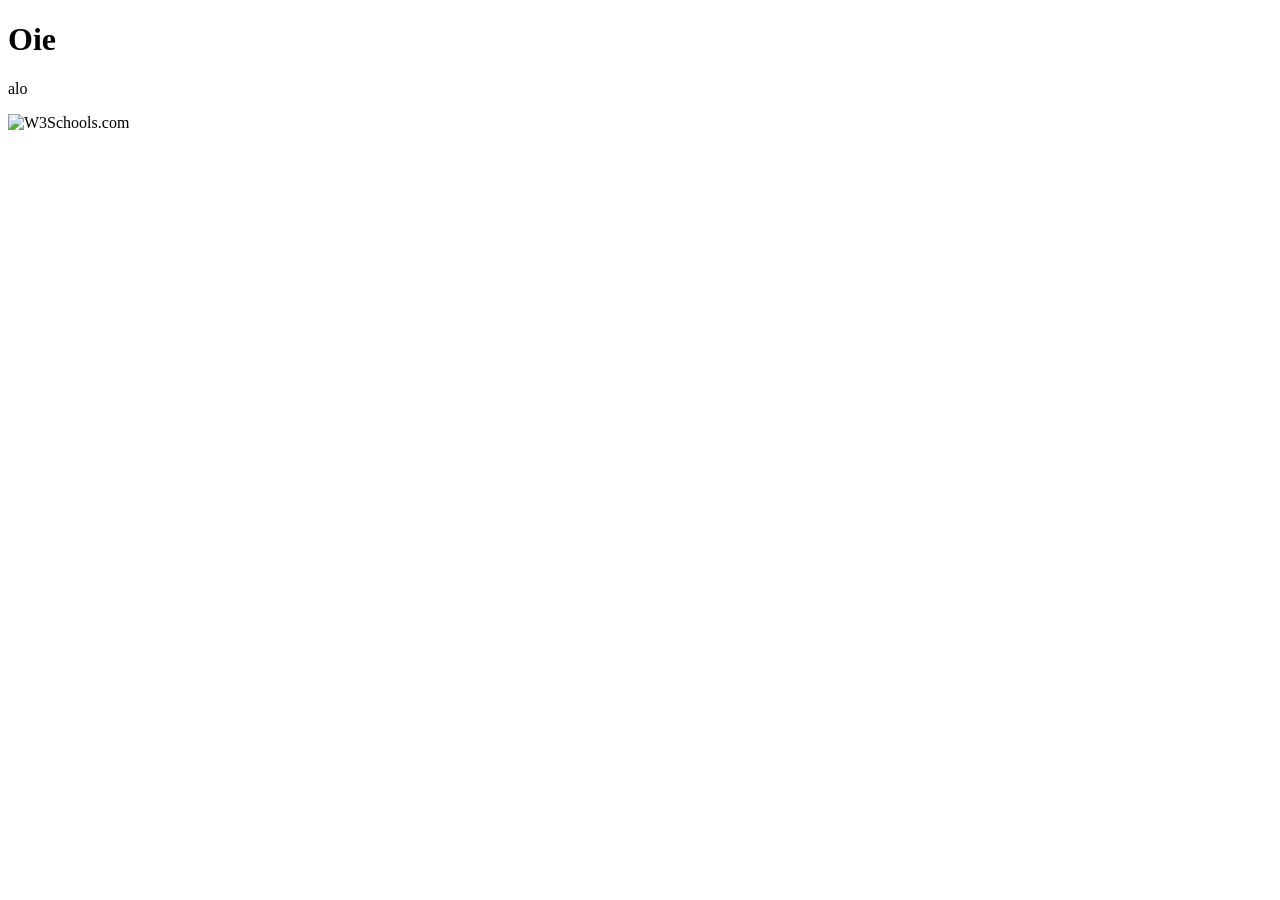
==== Estudos/web/index.html @ 8e71e8d0 "Html file" ====
<!DOCTYPE html>
<html>

<head>
    <title>Page Title</title>
</head>

<body>

    <h1>Oie</h1>
    <p>alo </p>
    <img src="w3schools.jpg" alt="W3Schools.com" width="104" height="142"

</body>

</html>
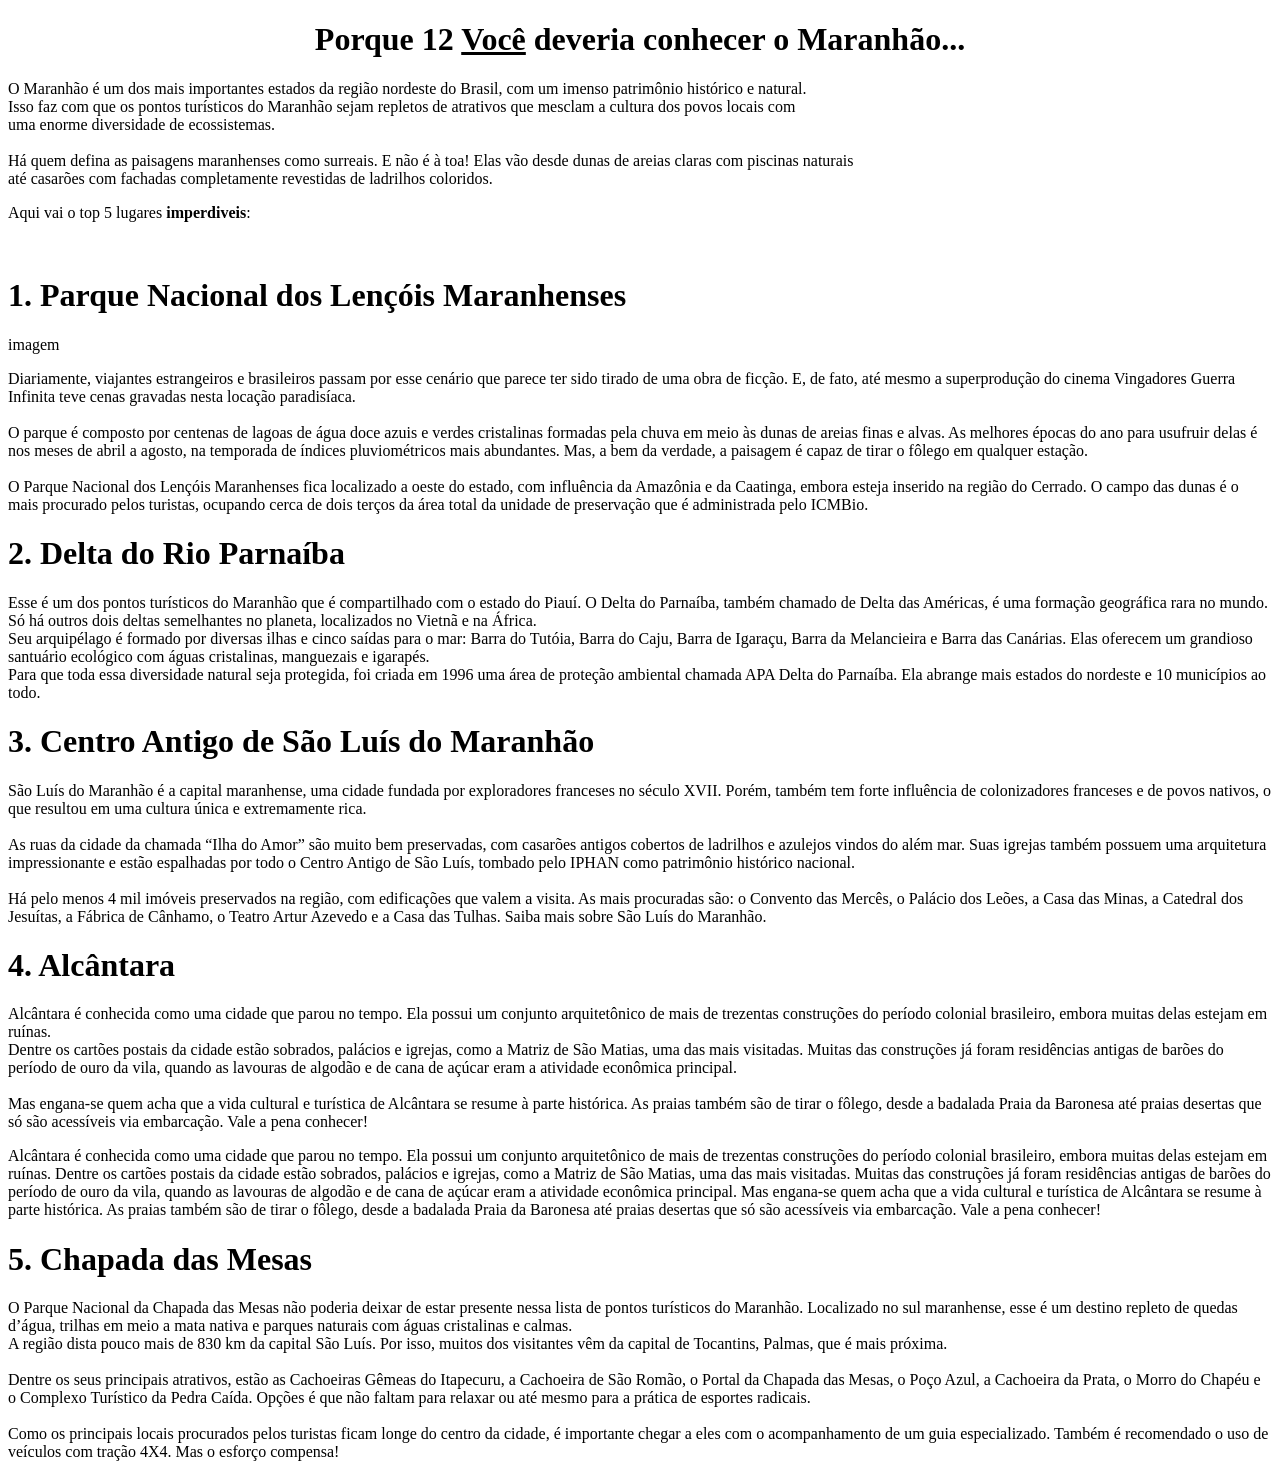
==== commit b4da8cb5: "Muitas coisas, arquivo imagens html css" ====
--- a/Estudos/web/index.html
+++ b/Estudos/web/index.html
@@ -2,15 +2,97 @@
 <html>
 
 <head>
-    <title>Page Title</title>
+    <title>Turismo</title>
+    <link rel="stylesheet" href="css/estilo.css">
 </head>
 
 <body>
+<div> 
+<h1 class="titulo">Porque 12 <u>Você</u> deveria conhecer o Maranhão...</h1> <!-- colocar imagem apontando no Voce-->
+<p>O Maranhão é um dos mais importantes estados da região nordeste do Brasil, com um imenso patrimônio histórico e natural. <br>
+Isso faz com que os pontos turísticos do Maranhão sejam repletos de atrativos que mesclam a cultura dos povos locais com <br>
+uma enorme diversidade de ecossistemas. <br> <br> <!-- Quebralinha -->
 
-    <h1>Oie</h1>
-    <p>alo </p>
-    <img src="w3schools.jpg" alt="W3Schools.com" width="104" height="142"
+Há quem defina as paisagens maranhenses como surreais. E não é à toa! Elas vão desde dunas de areias claras com piscinas
+naturais <br> até casarões com fachadas completamente revestidas de ladrilhos coloridos.</p>
 
+<p>Aqui vai o top 5 lugares <strong>imperdiveis</strong>: </p> <br>
+
+<h1>1. <strong>Parque Nacional dos Lençóis Maranhenses</strong></h1>
+
+imagem
+
+<p>Diariamente, viajantes estrangeiros e brasileiros passam por esse cenário que parece ter sido tirado de uma obra de
+ficção. E, de fato, até mesmo a superprodução do cinema Vingadores Guerra Infinita teve cenas gravadas nesta locação
+paradisíaca. <br><br>
+
+O parque é composto por centenas de lagoas de água doce azuis e verdes cristalinas formadas pela chuva em meio às dunas
+de areias finas e alvas. As melhores épocas do ano para usufruir delas é nos meses de abril a agosto, na temporada de
+índices pluviométricos mais abundantes. Mas, a bem da verdade, a paisagem é capaz de tirar o fôlego em qualquer estação. <br><br>
+
+O Parque Nacional dos Lençóis Maranhenses fica localizado a oeste do estado, com influência da Amazônia e da Caatinga, 
+embora esteja inserido na região do Cerrado. O campo das dunas é o mais procurado pelos turistas, ocupando cerca de dois
+terços da área total da unidade de preservação que é administrada pelo ICMBio.</p>
+
+<h1>2. <strong>Delta do Rio Parnaíba</strong></h1>
+
+<p>Esse é um dos pontos turísticos do Maranhão que é compartilhado com o estado do Piauí. O Delta do Parnaíba, também
+chamado de Delta das Américas, é uma formação geográfica rara no mundo. Só há outros dois deltas semelhantes no planeta,
+localizados no Vietnã e na África. <br>
+
+Seu arquipélago é formado por diversas ilhas e cinco saídas para o mar: Barra do Tutóia, Barra do Caju, Barra de
+Igaraçu, Barra da Melancieira e Barra das Canárias. Elas oferecem um grandioso santuário ecológico com águas
+cristalinas, manguezais e igarapés. <br>
+
+Para que toda essa diversidade natural seja protegida, foi criada em 1996 uma área de proteção ambiental chamada APA
+Delta do Parnaíba. Ela abrange mais estados do nordeste e 10 municípios ao todo.</p>
+
+<h1>3. <strong>Centro Antigo de São Luís do Maranhão</strong></h1>
+<p>São Luís do Maranhão é a capital maranhense, uma cidade fundada por exploradores franceses no século XVII. Porém, também
+tem forte influência de colonizadores franceses e de povos nativos, o que resultou em uma cultura única e extremamente
+rica. <br><br>
+
+As ruas da cidade da chamada “Ilha do Amor” são muito bem preservadas, com casarões antigos cobertos de ladrilhos e
+azulejos vindos do além mar. Suas igrejas também possuem uma arquitetura impressionante e estão espalhadas por todo o
+Centro Antigo de São Luís, tombado pelo IPHAN como patrimônio histórico nacional. <br> <br>
+
+Há pelo menos 4 mil imóveis preservados na região, com edificações que valem a visita. As mais procuradas são: o
+Convento das Mercês, o Palácio dos Leões, a Casa das Minas, a Catedral dos Jesuítas, a Fábrica de Cânhamo, o Teatro
+Artur Azevedo e a Casa das Tulhas. Saiba mais sobre São Luís do Maranhão.</p>
+
+<h1>4. <strong>Alcântara</strong></h1>
+<p>Alcântara é conhecida como uma cidade que parou no tempo. Ela possui um conjunto arquitetônico de mais de trezentas
+construções do período colonial brasileiro, embora muitas delas estejam em ruínas. <br>
+
+Dentre os cartões postais da cidade estão sobrados, palácios e igrejas, como a Matriz de São Matias, uma das mais
+visitadas. Muitas das construções já foram residências antigas de barões do período de ouro da vila, quando as lavouras
+de algodão e de cana de açúcar eram a atividade econômica principal. <br><br>
+
+Mas engana-se quem acha que a vida cultural e turística de Alcântara se resume à parte histórica. As praias também são
+de tirar o fôlego, desde a badalada Praia da Baronesa até praias desertas que só são acessíveis via embarcação. Vale a
+pena conhecer!</p>
+Alcântara é conhecida como uma cidade que parou no tempo. Ela possui um conjunto arquitetônico de mais de trezentas construções do período colonial brasileiro, embora muitas delas estejam em ruínas.
+
+Dentre os cartões postais da cidade estão sobrados, palácios e igrejas, como a Matriz de São Matias, uma das mais visitadas. Muitas das construções já foram residências antigas de barões do período de ouro da vila, quando as lavouras de algodão e de cana de açúcar eram a atividade econômica principal.
+
+Mas engana-se quem acha que a vida cultural e turística de Alcântara se resume à parte histórica. As praias também são de tirar o fôlego, desde a badalada Praia da Baronesa até praias desertas que só são acessíveis via embarcação. Vale a pena conhecer!
+
+<h1>5. <strong>Chapada das Mesas</strong></h1>
+
+<p>O Parque Nacional da Chapada das Mesas não poderia deixar de estar presente nessa lista de pontos turísticos do
+Maranhão. Localizado no sul maranhense, esse é um destino repleto de quedas d’água, trilhas em meio a mata nativa e
+parques naturais com águas cristalinas e calmas. <br>
+
+A região dista pouco mais de 830 km da capital São Luís. Por isso, muitos dos visitantes vêm da capital de Tocantins,
+Palmas, que é mais próxima. <br> <br>
+
+Dentre os seus principais atrativos, estão as Cachoeiras Gêmeas do Itapecuru, a Cachoeira de São Romão, o Portal da
+Chapada das Mesas, o Poço Azul, a Cachoeira da Prata, o Morro do Chapéu e o Complexo Turístico da Pedra Caída. Opções é
+que não faltam para relaxar ou até mesmo para a prática de esportes radicais. <br> <br>
+
+Como os principais locais procurados pelos turistas ficam longe do centro da cidade, é importante chegar a eles com o
+acompanhamento de um guia especializado. Também é recomendado o uso de veículos com tração 4X4. Mas o esforço compensa!</p>
+</div>
 </body>
 
 </html>
--- a/Estudos/web/css/estilo.css
+++ b/Estudos/web/css/estilo.css
@@ -0,0 +1,4 @@
+.titulo {
+    text-align: center;
+    font-size: 2rem;
+}
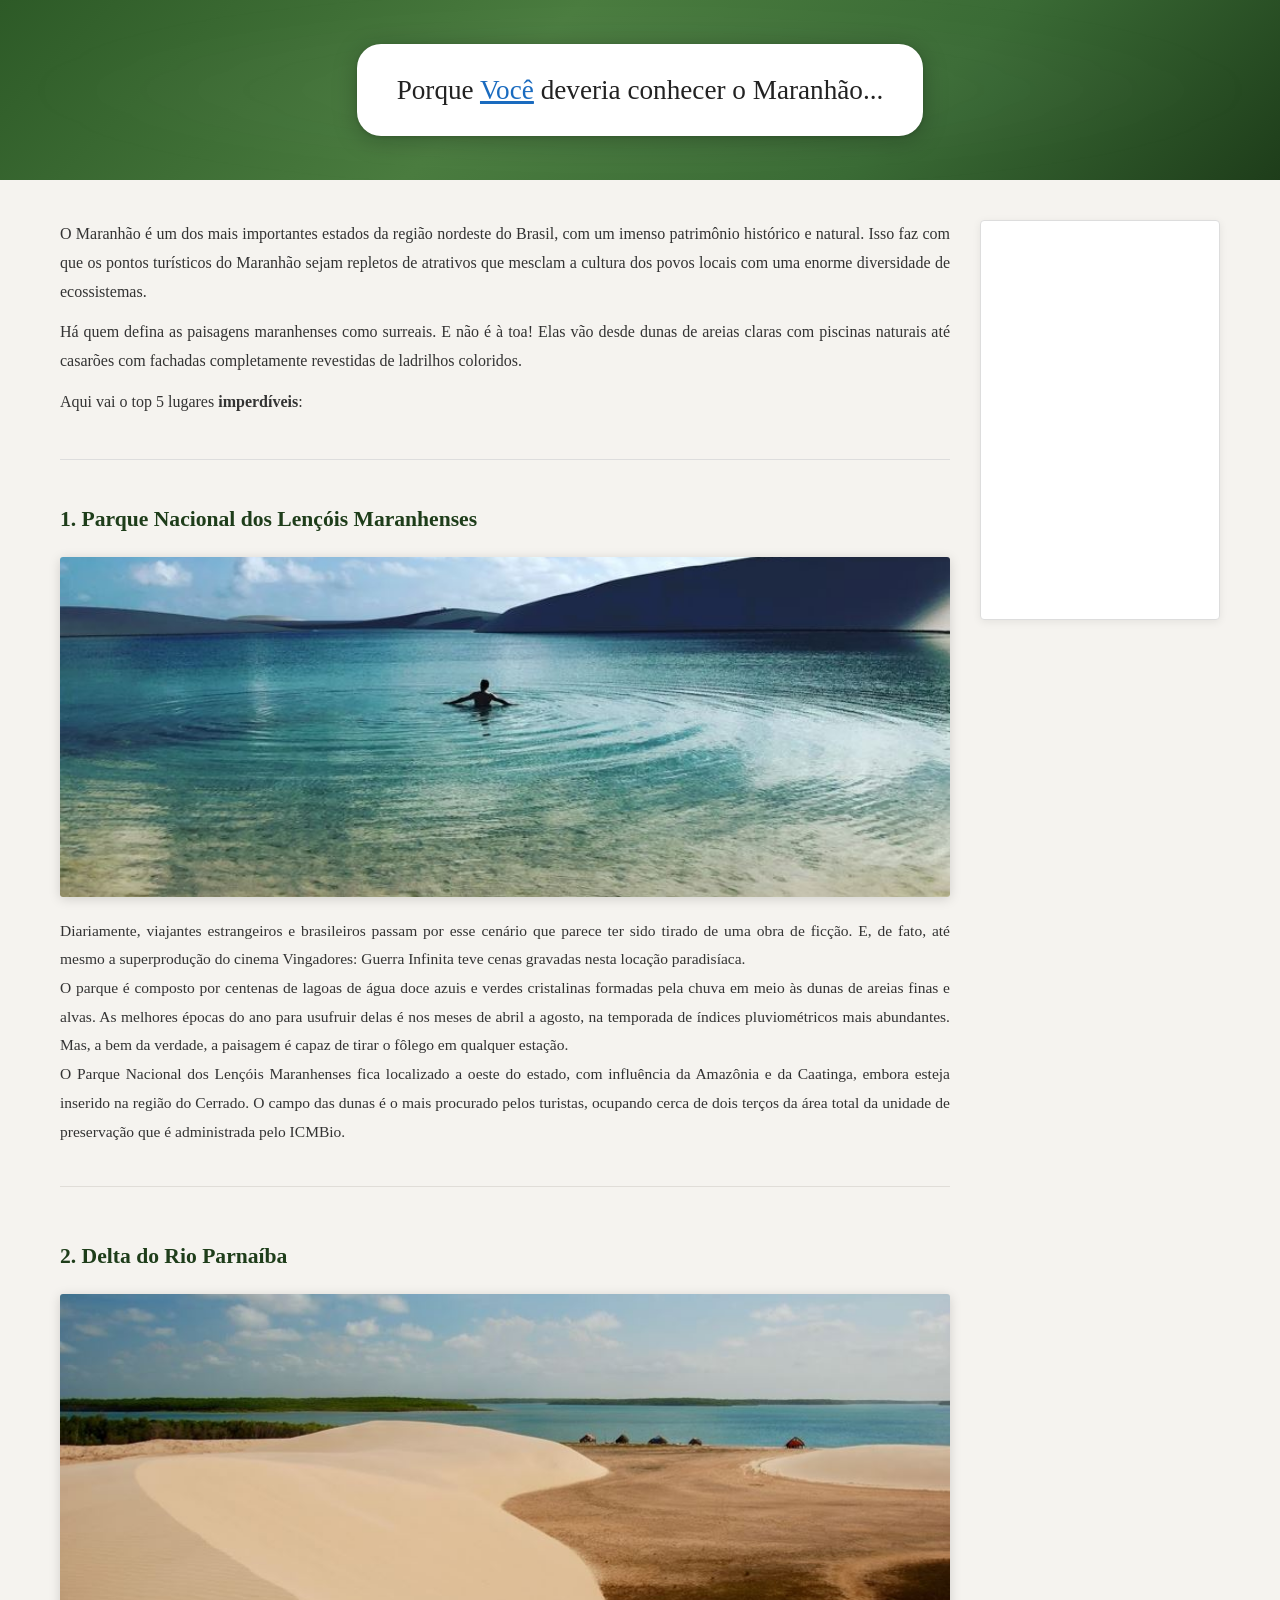
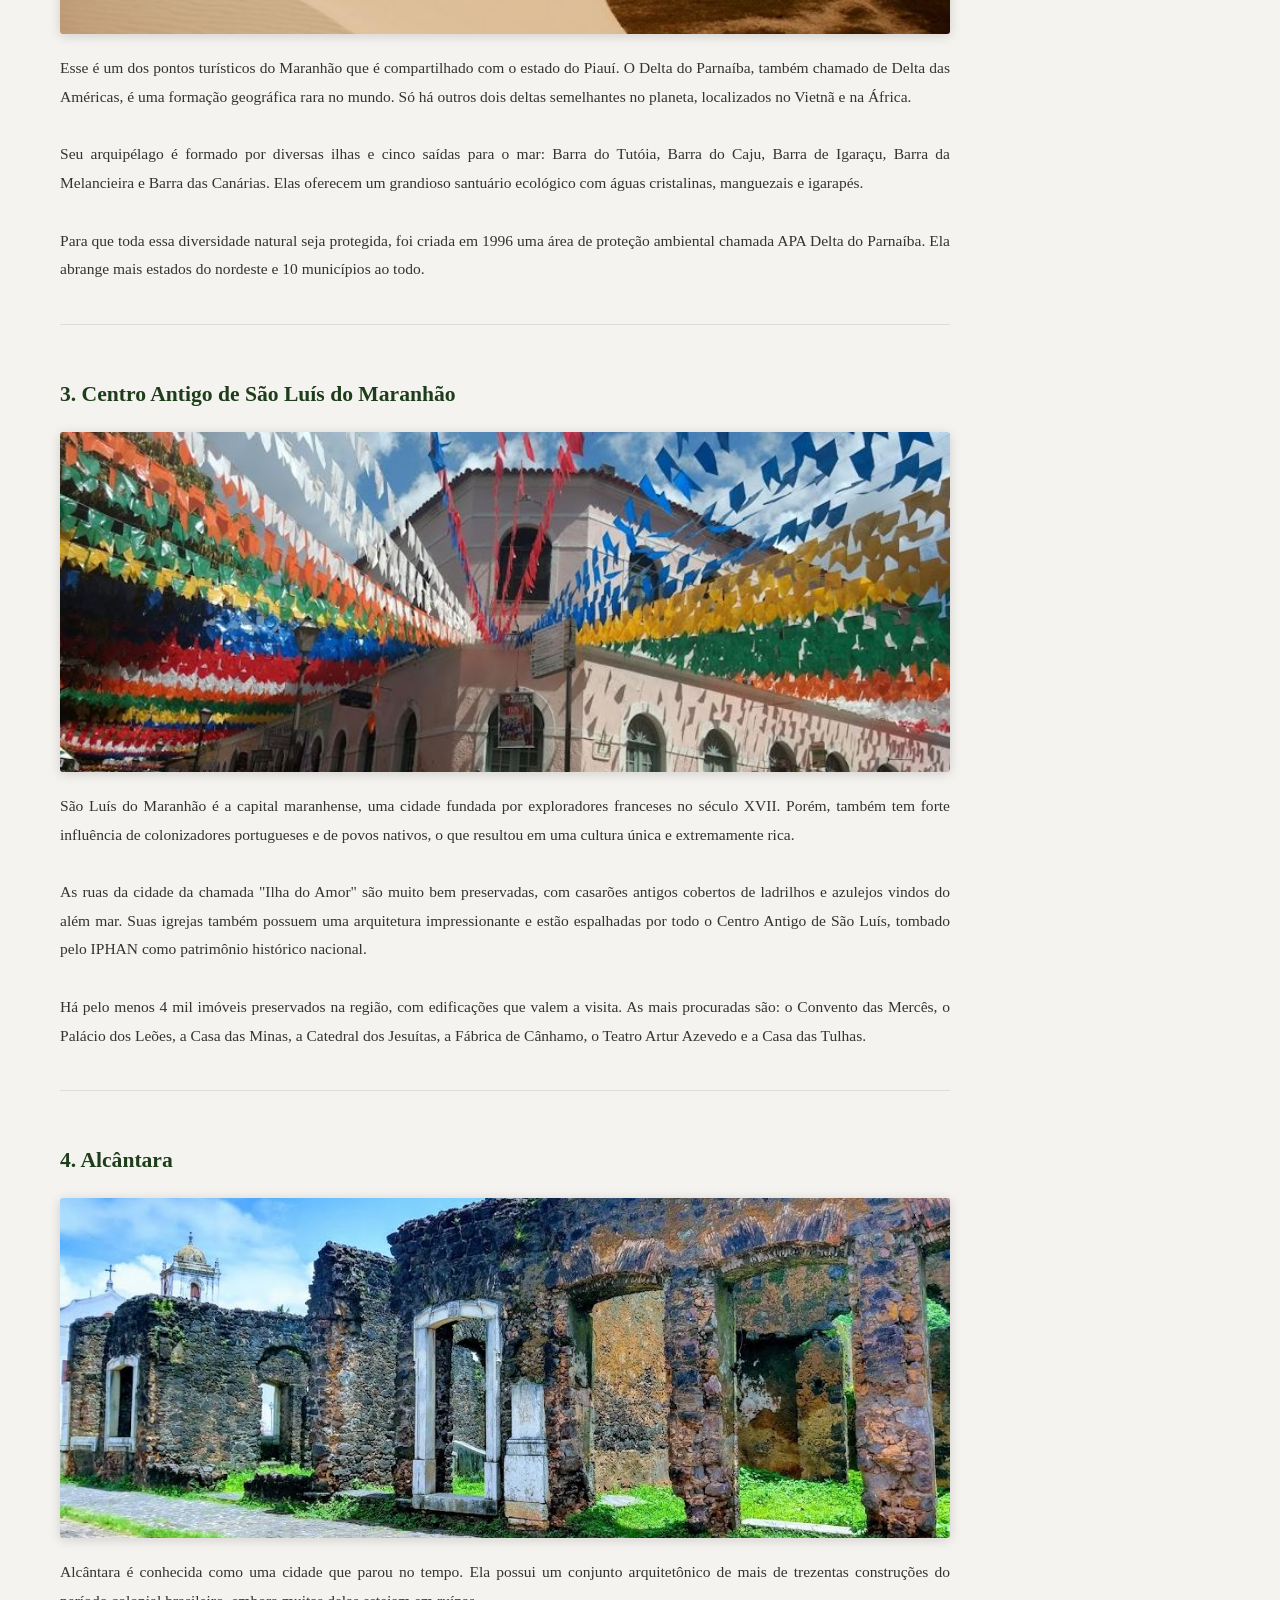
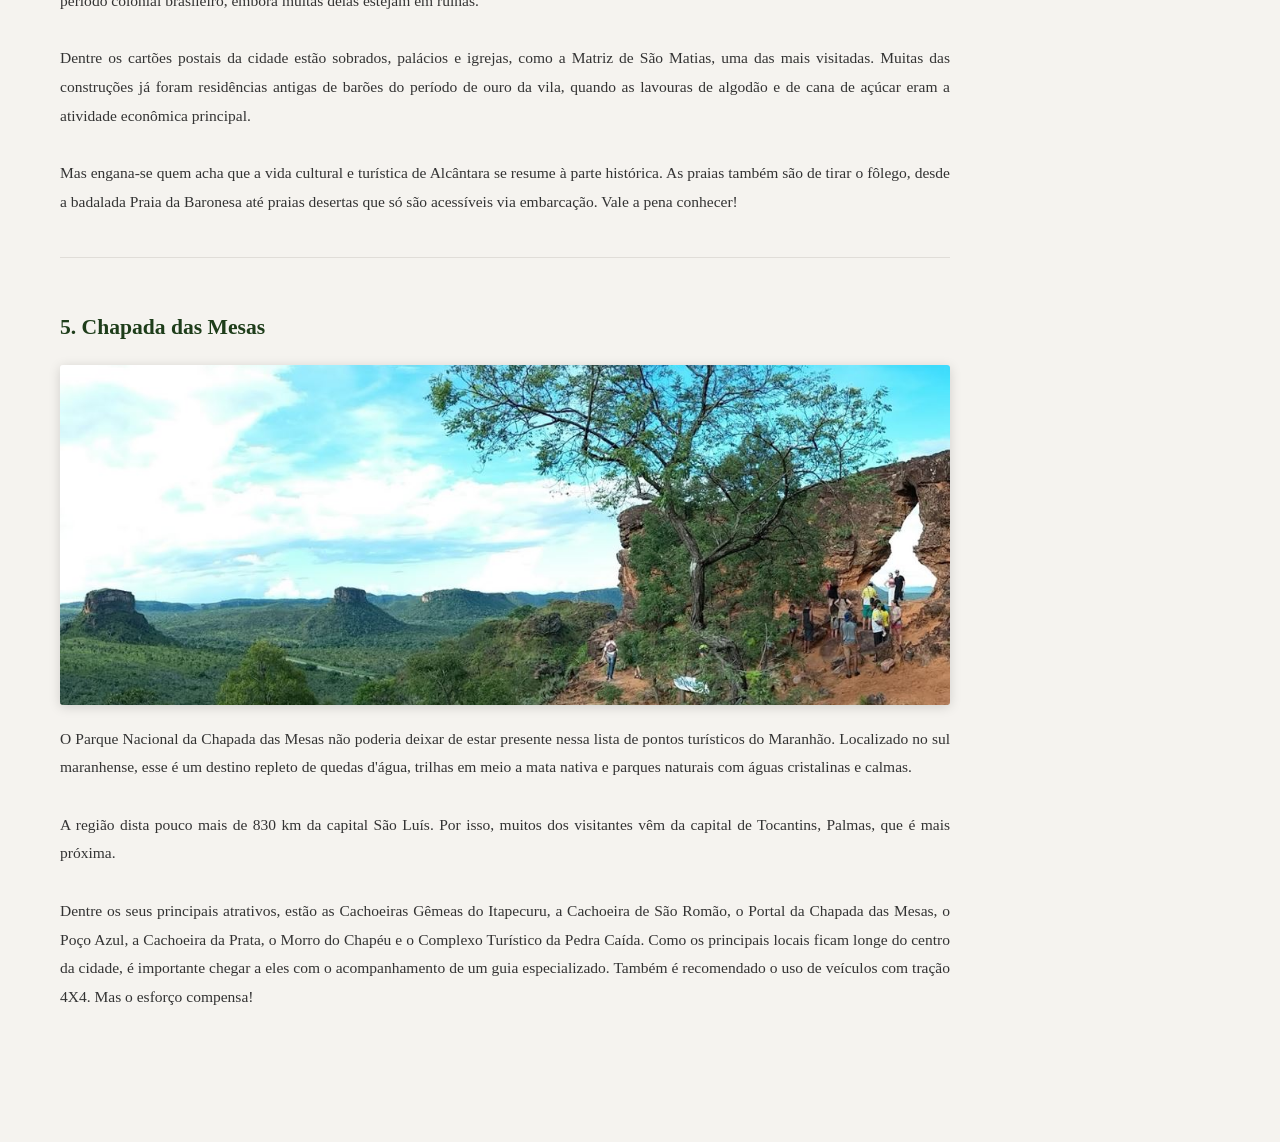
==== commit aab422dd: "imagens, css e links" ====
--- a/Estudos/web/index.html
+++ b/Estudos/web/index.html
@@ -1,98 +1,161 @@
 <!DOCTYPE html>
-<html>
+<html lang="pt-BR">
 
 <head>
-    <title>Turismo</title>
+    <meta charset="UTF-8">
+    <meta name="viewport" content="width=device-width, initial-scale=1.0">
+    <title>Turismo no Maranhão</title>
     <link rel="stylesheet" href="css/estilo.css">
 </head>
 
 <body>
-<div> 
-<h1 class="titulo">Porque 12 <u>Você</u> deveria conhecer o Maranhão...</h1> <!-- colocar imagem apontando no Voce-->
-<p>O Maranhão é um dos mais importantes estados da região nordeste do Brasil, com um imenso patrimônio histórico e natural. <br>
-Isso faz com que os pontos turísticos do Maranhão sejam repletos de atrativos que mesclam a cultura dos povos locais com <br>
-uma enorme diversidade de ecossistemas. <br> <br> <!-- Quebralinha -->
 
-Há quem defina as paisagens maranhenses como surreais. E não é à toa! Elas vão desde dunas de areias claras com piscinas
-naturais <br> até casarões com fachadas completamente revestidas de ladrilhos coloridos.</p>
+    <!-- TÍTULO PRINCIPAL COM FUNDO VERDE E CAIXA BRANCA -->
+    <div class="hero">
+        <div class="titulo-box">
+            <h1 class="titulo">
+                Porque <a href="https://www.google.com/search?sxsrf=ANbL-n5P3gL3h6MxJipiuV1rckQq_IdYEQ:1773153892949&udm=2&q=voc%C3%AA" target="_blank"><u>Você</u></a> deveria conhecer o Maranhão...
+            </h1>
+        </div>
+    </div>
 
-<p>Aqui vai o top 5 lugares <strong>imperdiveis</strong>: </p> <br>
+    <!-- LAYOUT: CONTEÚDO + SIDEBAR -->
+    <div class="layout">
 
-<h1>1. <strong>Parque Nacional dos Lençóis Maranhenses</strong></h1>
+        <!-- CONTEÚDO PRINCIPAL -->
+        <main class="conteudo">
 
-imagem
+            <!-- INTRODUÇÃO -->
+            <div class="intro">
+                <p>
+                    O Maranhão é um dos mais importantes estados da região nordeste do Brasil, com um imenso patrimônio
+                    histórico e natural. Isso faz com que os pontos turísticos do Maranhão sejam repletos de atrativos
+                    que mesclam a cultura dos povos locais com uma enorme diversidade de ecossistemas.
+                </p>
+                <p>
+                    Há quem defina as paisagens maranhenses como surreais. E não é à toa! Elas vão desde dunas de areias
+                    claras com piscinas naturais até casarões com fachadas completamente revestidas de ladrilhos coloridos.
+                </p>
+                <p class="subtitulo-lista">Aqui vai o top 5 lugares <strong>imperdíveis</strong>:</p>
+            </div>
 
-<p>Diariamente, viajantes estrangeiros e brasileiros passam por esse cenário que parece ter sido tirado de uma obra de
-ficção. E, de fato, até mesmo a superprodução do cinema Vingadores Guerra Infinita teve cenas gravadas nesta locação
-paradisíaca. <br><br>
+            <!-- 1. LENÇÓIS MARANHENSES -->
+            <div class="atracao">
+                <h2>1. Parque Nacional dos Lençóis Maranhenses</h2>
+                <img src="imagens/site turismo/1.jpg" alt="Lençóis Maranhenses">
+                <p>
+                    Diariamente, viajantes estrangeiros e brasileiros passam por esse cenário que parece ter sido tirado
+                    de uma obra de ficção. E, de fato, até mesmo a superprodução do cinema Vingadores: Guerra Infinita
+                    teve cenas gravadas nesta locação paradisíaca.
+                </p>
+                <p>
+                    O parque é composto por centenas de lagoas de água doce azuis e verdes cristalinas formadas pela chuva
+                    em meio às dunas de areias finas e alvas. As melhores épocas do ano para usufruir delas é nos meses
+                    de abril a agosto, na temporada de índices pluviométricos mais abundantes. Mas, a bem da verdade, a
+                    paisagem é capaz de tirar o fôlego em qualquer estação.
+                </p>
+                <p>
+                    O Parque Nacional dos Lençóis Maranhenses fica localizado a oeste do estado, com influência da
+                    Amazônia e da Caatinga, embora esteja inserido na região do Cerrado. O campo das dunas é o mais
+                    procurado pelos turistas, ocupando cerca de dois terços da área total da unidade de preservação
+                    que é administrada pelo ICMBio.
+                </p>
+            </div>
 
-O parque é composto por centenas de lagoas de água doce azuis e verdes cristalinas formadas pela chuva em meio às dunas
-de areias finas e alvas. As melhores épocas do ano para usufruir delas é nos meses de abril a agosto, na temporada de
-índices pluviométricos mais abundantes. Mas, a bem da verdade, a paisagem é capaz de tirar o fôlego em qualquer estação. <br><br>
+            <!-- 2. DELTA DO PARNAÍBA -->
+            <div class="atracao">
+                <h2>2. Delta do Rio Parnaíba</h2>
+                <img src="imagens/site turismo/deltaduparnaiba.jpg" alt="Delta do Parnaíba">
+                <p>
+                    Esse é um dos pontos turísticos do Maranhão que é compartilhado com o estado do Piauí. O Delta do
+                    Parnaíba, também chamado de Delta das Américas, é uma formação geográfica rara no mundo. Só há outros
+                    dois deltas semelhantes no planeta, localizados no Vietnã e na África. 
+                </p> <br>
+                <p>
+                    Seu arquipélago é formado por diversas ilhas e cinco saídas para o mar: Barra do Tutóia, Barra do
+                    Caju, Barra de Igaraçu, Barra da Melancieira e Barra das Canárias. Elas oferecem um grandioso
+                    santuário ecológico com águas cristalinas, manguezais e igarapés.
+                </p> <br>
+                <p>
+                    Para que toda essa diversidade natural seja protegida, foi criada em 1996 uma área de proteção
+                    ambiental chamada APA Delta do Parnaíba. Ela abrange mais estados do nordeste e 10 municípios ao todo.
+                </p>
+            </div>
 
-O Parque Nacional dos Lençóis Maranhenses fica localizado a oeste do estado, com influência da Amazônia e da Caatinga, 
-embora esteja inserido na região do Cerrado. O campo das dunas é o mais procurado pelos turistas, ocupando cerca de dois
-terços da área total da unidade de preservação que é administrada pelo ICMBio.</p>
+            <!-- 3. CENTRO ANTIGO DE SÃO LUÍS -->
+            <div class="atracao">
+                <h2>3. Centro Antigo de São Luís do Maranhão</h2>
+                <img src="imagens/site turismo/03.jpg" alt="Centro Antigo de São Luís">
+                <p>
+                    São Luís do Maranhão é a capital maranhense, uma cidade fundada por exploradores franceses no século
+                    XVII. Porém, também tem forte influência de colonizadores portugueses e de povos nativos, o que
+                    resultou em uma cultura única e extremamente rica.
+                </p> <br>
+                <p>
+                    As ruas da cidade da chamada "Ilha do Amor" são muito bem preservadas, com casarões antigos cobertos
+                    de ladrilhos e azulejos vindos do além mar. Suas igrejas também possuem uma arquitetura impressionante
+                    e estão espalhadas por todo o Centro Antigo de São Luís, tombado pelo IPHAN como patrimônio histórico
+                    nacional.
+                </p> <br>
+                <p>
+                    Há pelo menos 4 mil imóveis preservados na região, com edificações que valem a visita. As mais
+                    procuradas são: o Convento das Mercês, o Palácio dos Leões, a Casa das Minas, a Catedral dos
+                    Jesuítas, a Fábrica de Cânhamo, o Teatro Artur Azevedo e a Casa das Tulhas.
+                </p>
+            </div>
 
-<h1>2. <strong>Delta do Rio Parnaíba</strong></h1>
+            <!-- 4. ALCÂNTARA -->
+            <div class="atracao">
+                <h2>4. Alcântara</h2>
+                <img src="imagens/site turismo/04.jpg" alt="Alcântara">
+                <p>
+                    Alcântara é conhecida como uma cidade que parou no tempo. Ela possui um conjunto arquitetônico de
+                    mais de trezentas construções do período colonial brasileiro, embora muitas delas estejam em ruínas.
+                </p> <br>
+                <p>
+                    Dentre os cartões postais da cidade estão sobrados, palácios e igrejas, como a Matriz de São Matias,
+                    uma das mais visitadas. Muitas das construções já foram residências antigas de barões do período de
+                    ouro da vila, quando as lavouras de algodão e de cana de açúcar eram a atividade econômica principal.
+                </p> <br>
+                <p>
+                    Mas engana-se quem acha que a vida cultural e turística de Alcântara se resume à parte histórica.
+                    As praias também são de tirar o fôlego, desde a badalada Praia da Baronesa até praias desertas que
+                    só são acessíveis via embarcação. Vale a pena conhecer!
+                </p>
+            </div>
 
-<p>Esse é um dos pontos turísticos do Maranhão que é compartilhado com o estado do Piauí. O Delta do Parnaíba, também
-chamado de Delta das Américas, é uma formação geográfica rara no mundo. Só há outros dois deltas semelhantes no planeta,
-localizados no Vietnã e na África. <br>
+            <!-- 5. CHAPADA DAS MESAS -->
+            <div class="atracao">
+                <h2>5. Chapada das Mesas</h2>
+                <img src="imagens/site turismo/chapadadasmesas.jpg" alt="Chapada das Mesas">
+                <p>
+                    O Parque Nacional da Chapada das Mesas não poderia deixar de estar presente nessa lista de pontos
+                    turísticos do Maranhão. Localizado no sul maranhense, esse é um destino repleto de quedas d'água,
+                    trilhas em meio a mata nativa e parques naturais com águas cristalinas e calmas.
+                </p> <br>
+                <p>
+                    A região dista pouco mais de 830 km da capital São Luís. Por isso, muitos dos visitantes vêm da
+                    capital de Tocantins, Palmas, que é mais próxima.
+                </p> <br>
+                <p>
+                    Dentre os seus principais atrativos, estão as Cachoeiras Gêmeas do Itapecuru, a Cachoeira de São
+                    Romão, o Portal da Chapada das Mesas, o Poço Azul, a Cachoeira da Prata, o Morro do Chapéu e o
+                    Complexo Turístico da Pedra Caída. Como os principais locais ficam longe do centro da cidade, é
+                    importante chegar a eles com o acompanhamento de um guia especializado. Também é recomendado o uso
+                    de veículos com tração 4X4. Mas o esforço compensa!
+                </p>
+            </div>
 
-Seu arquipélago é formado por diversas ilhas e cinco saídas para o mar: Barra do Tutóia, Barra do Caju, Barra de
-Igaraçu, Barra da Melancieira e Barra das Canárias. Elas oferecem um grandioso santuário ecológico com águas
-cristalinas, manguezais e igarapés. <br>
+        </main>
 
-Para que toda essa diversidade natural seja protegida, foi criada em 1996 uma área de proteção ambiental chamada APA
-Delta do Parnaíba. Ela abrange mais estados do nordeste e 10 municípios ao todo.</p>
+        <!-- SIDEBAR -->
+        <aside class="sidebar">
+            <div class="sidebar-box">
+                <!-- Adicione aqui informações extras, termos ou legendas -->
+            </div>
+        </aside>
 
-<h1>3. <strong>Centro Antigo de São Luís do Maranhão</strong></h1>
-<p>São Luís do Maranhão é a capital maranhense, uma cidade fundada por exploradores franceses no século XVII. Porém, também
-tem forte influência de colonizadores franceses e de povos nativos, o que resultou em uma cultura única e extremamente
-rica. <br><br>
+    </div>
 
-As ruas da cidade da chamada “Ilha do Amor” são muito bem preservadas, com casarões antigos cobertos de ladrilhos e
-azulejos vindos do além mar. Suas igrejas também possuem uma arquitetura impressionante e estão espalhadas por todo o
-Centro Antigo de São Luís, tombado pelo IPHAN como patrimônio histórico nacional. <br> <br>
-
-Há pelo menos 4 mil imóveis preservados na região, com edificações que valem a visita. As mais procuradas são: o
-Convento das Mercês, o Palácio dos Leões, a Casa das Minas, a Catedral dos Jesuítas, a Fábrica de Cânhamo, o Teatro
-Artur Azevedo e a Casa das Tulhas. Saiba mais sobre São Luís do Maranhão.</p>
-
-<h1>4. <strong>Alcântara</strong></h1>
-<p>Alcântara é conhecida como uma cidade que parou no tempo. Ela possui um conjunto arquitetônico de mais de trezentas
-construções do período colonial brasileiro, embora muitas delas estejam em ruínas. <br>
-
-Dentre os cartões postais da cidade estão sobrados, palácios e igrejas, como a Matriz de São Matias, uma das mais
-visitadas. Muitas das construções já foram residências antigas de barões do período de ouro da vila, quando as lavouras
-de algodão e de cana de açúcar eram a atividade econômica principal. <br><br>
-
-Mas engana-se quem acha que a vida cultural e turística de Alcântara se resume à parte histórica. As praias também são
-de tirar o fôlego, desde a badalada Praia da Baronesa até praias desertas que só são acessíveis via embarcação. Vale a
-pena conhecer!</p>
-Alcântara é conhecida como uma cidade que parou no tempo. Ela possui um conjunto arquitetônico de mais de trezentas construções do período colonial brasileiro, embora muitas delas estejam em ruínas.
-
-Dentre os cartões postais da cidade estão sobrados, palácios e igrejas, como a Matriz de São Matias, uma das mais visitadas. Muitas das construções já foram residências antigas de barões do período de ouro da vila, quando as lavouras de algodão e de cana de açúcar eram a atividade econômica principal.
-
-Mas engana-se quem acha que a vida cultural e turística de Alcântara se resume à parte histórica. As praias também são de tirar o fôlego, desde a badalada Praia da Baronesa até praias desertas que só são acessíveis via embarcação. Vale a pena conhecer!
-
-<h1>5. <strong>Chapada das Mesas</strong></h1>
-
-<p>O Parque Nacional da Chapada das Mesas não poderia deixar de estar presente nessa lista de pontos turísticos do
-Maranhão. Localizado no sul maranhense, esse é um destino repleto de quedas d’água, trilhas em meio a mata nativa e
-parques naturais com águas cristalinas e calmas. <br>
-
-A região dista pouco mais de 830 km da capital São Luís. Por isso, muitos dos visitantes vêm da capital de Tocantins,
-Palmas, que é mais próxima. <br> <br>
-
-Dentre os seus principais atrativos, estão as Cachoeiras Gêmeas do Itapecuru, a Cachoeira de São Romão, o Portal da
-Chapada das Mesas, o Poço Azul, a Cachoeira da Prata, o Morro do Chapéu e o Complexo Turístico da Pedra Caída. Opções é
-que não faltam para relaxar ou até mesmo para a prática de esportes radicais. <br> <br>
-
-Como os principais locais procurados pelos turistas ficam longe do centro da cidade, é importante chegar a eles com o
-acompanhamento de um guia especializado. Também é recomendado o uso de veículos com tração 4X4. Mas o esforço compensa!</p>
-</div>
 </body>
-
-</html>+</html>
--- a/Estudos/web/css/estilo.css
+++ b/Estudos/web/css/estilo.css
@@ -1,4 +1,156 @@
+/* ===== RESET E BASE ===== */
+* {
+    margin: 0;
+    padding: 0;
+    box-sizing: border-box;
+}
+
+body {
+    font-family: 'Georgia', serif;
+    background-color: #f5f3ef;
+    color: #2c2c2c;
+    line-height: 1.8;
+}
+
+/* ===== HERO - FUNDO DO TÍTULO PRINCIPAL ===== */
+.hero {
+    width: 100%;
+    min-height: 180px;
+    background: linear-gradient(135deg, #2d5a27 0%, #4a7c3f 40%, #3a6b35 70%, #1e3d1a 100%);
+    display: flex;
+    align-items: center;
+    justify-content: center;
+    padding: 40px 20px;
+    position: relative;
+    overflow: hidden;
+}
+
+.hero::before {
+    content: '';
+    position: absolute;
+    inset: 0;
+    background: radial-gradient(ellipse at center, rgba(255,255,255,0.05) 0%, transparent 70%);
+    filter: blur(20px);
+}
+
+.titulo-box {
+    background: white;
+    box-shadow: 0 4px 24px rgba(0,0,0,0.25), 0 1px 4px rgba(0,0,0,0.15);
+    padding: 22px 40px;
+    border-radius: 24px;
+    text-align: center;
+    position: relative;
+    z-index: 1;
+    max-width: 820px;
+}
+
 .titulo {
-    text-align: center;
-    font-size: 2rem;
-}+    font-size: 1.7rem;
+    font-weight: normal;
+    color: #222;
+    text-decoration: none;
+    font-family: 'Georgia', serif;
+}
+
+.titulo u {
+    text-underline-offset: 3px;
+}
+
+.titulo a {
+    color: #1a6bbf;
+    text-decoration: underline;
+    cursor: pointer;
+}
+
+.titulo a:hover {
+    color: #0d4a8a;
+}
+
+/* ===== LAYOUT PRINCIPAL ===== */
+.layout {
+    display: flex;
+    max-width: 1200px;
+    margin: 0 auto;
+    padding: 40px 20px;
+    gap: 30px;
+    align-items: flex-start;
+}
+
+/* ===== CONTEÚDO PRINCIPAL ===== */
+.conteudo {
+    flex: 1;
+    min-width: 0;
+}
+
+/* ===== INTRODUÇÃO ===== */
+.intro {
+    margin-bottom: 40px;
+    padding-bottom: 30px;
+    border-bottom: 1px solid #ddd;
+}
+
+.intro p {
+    text-align: justify;
+    font-size: 1rem;
+    color: #333;
+    margin-bottom: 12px;
+}
+
+.intro .subtitulo-lista {
+    font-size: 1rem;
+    color: #333;
+    margin-top: 10px;
+}
+
+/* ===== SEÇÕES DE ATRAÇÕES ===== */
+.atracao {
+    margin-bottom: 50px;
+    padding-bottom: 40px;
+    border-bottom: 1px solid #e0ddd8;
+}
+
+.atracao:last-child {
+    border-bottom: none;
+}
+
+.atracao h2 {
+    font-size: 1.35rem;
+    font-weight: bold;
+    color: #1e3d1a;
+    margin-bottom: 18px;
+    font-family: 'Georgia', serif;
+}
+
+.atracao img {
+    width: 100%;
+    height: 340px;
+    object-fit: cover;
+    border-radius: 3px;
+    display: block;
+    margin-bottom: 20px;
+    box-shadow: 0 2px 12px rgba(0,0,0,0.15);
+}
+
+.atracao p {
+    text-align: justify;
+    font-size: 0.97rem;
+    color: #333;
+    line-height: 1.85;
+}
+
+/* ===== SIDEBAR ===== */
+.sidebar {
+    width: 240px;
+    flex-shrink: 0;
+    position: sticky;
+    top: 30px;
+}
+
+.sidebar-box {
+    background: white;
+    border: 1px solid #ddd;
+    border-radius: 4px;
+    min-height: 400px;
+    box-shadow: 0 2px 8px rgba(0,0,0,0.07);
+    padding: 16px;
+}
